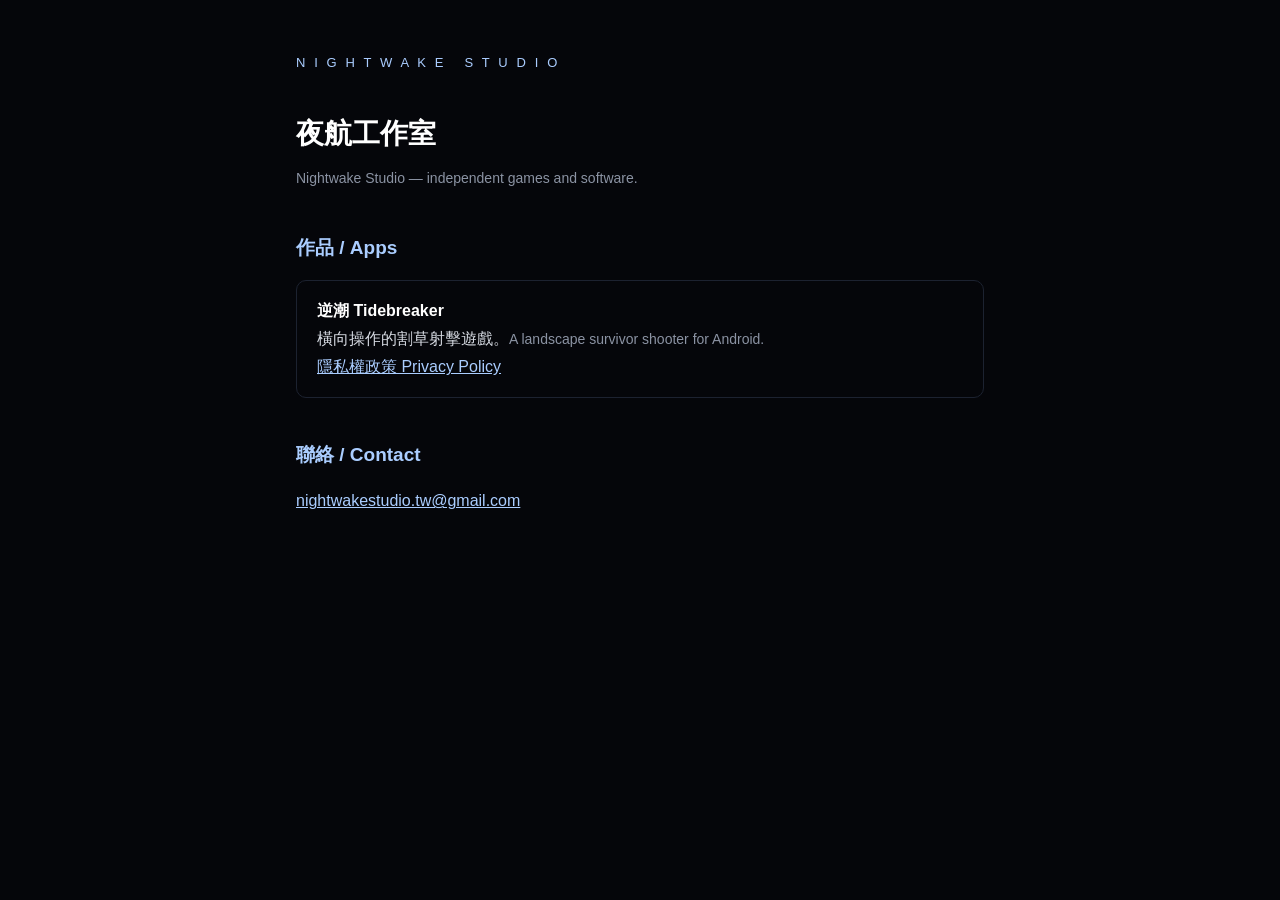
==== index.html @ 37f21087 "夜航工作室網站：首頁＋逆潮隱私權政策（繁中／英）" ====
<!doctype html>
<html lang="zh-Hant">
<head>
<meta charset="utf-8">
<meta name="viewport" content="width=device-width, initial-scale=1">
<title>夜航工作室 Nightwake Studio</title>
<meta name="description" content="夜航工作室 Nightwake Studio — 獨立開發的遊戲與軟體。">
<link rel="stylesheet" href="/style.css">
</head>
<body>
<main>
  <header class="site"><a href="/">N I G H T W A K E &nbsp; S T U D I O</a></header>
  <h1>夜航工作室</h1>
  <p class="muted">Nightwake Studio — independent games and software.</p>

  <h2>作品 / Apps</h2>
  <ul class="apps">
    <li>
      <strong>逆潮 Tidebreaker</strong><br>
      橫向操作的割草射擊遊戲。<span class="muted">A landscape survivor shooter for Android.</span><br>
      <a href="/tidebreaker/privacy/">隱私權政策 Privacy Policy</a>
    </li>
  </ul>

  <h2>聯絡 / Contact</h2>
  <p><a href="mailto:nightwakestudio.tw@gmail.com">nightwakestudio.tw@gmail.com</a></p>
</main>
</body>
</html>
---- style.css ----
/* 夜航 Nightwake Studio — 顏色對應 horde-survivors/docs/brand.md */
:root {
  --bg: rgb(5, 6, 10);
  --fg: #d7dbe3;
  --muted: #8b93a3;
  --accent: rgb(170, 205, 255);
  --line: #1c2230;
}
* { box-sizing: border-box; }
html { -webkit-text-size-adjust: 100%; }
body {
  margin: 0;
  background: var(--bg);
  color: var(--fg);
  font: 16px/1.75 -apple-system, BlinkMacSystemFont, "Segoe UI", "Noto Sans TC",
        "PingFang TC", "Microsoft JhengHei", sans-serif;
}
main { max-width: 720px; margin: 0 auto; padding: 48px 16px 80px; }
header.site { margin-bottom: 40px; }
header.site a { color: var(--accent); text-decoration: none; letter-spacing: .2em;
  font-size: 13px; }
h1 { font-size: 28px; line-height: 1.3; margin: 0 0 8px; color: #fff; }
h2 { font-size: 19px; margin: 40px 0 8px; color: var(--accent); }
p, li { color: var(--fg); }
.muted { color: var(--muted); font-size: 14px; }
a { color: var(--accent); }
ul { padding-left: 1.3em; }
nav.lang { margin: 0 0 32px; font-size: 14px; }
nav.lang a { margin-right: 12px; }
hr { border: 0; border-top: 1px solid var(--line); margin: 56px 0 24px; }
.apps { list-style: none; padding: 0; }
.apps li { border: 1px solid var(--line); border-radius: 10px; padding: 16px 20px;
  margin-bottom: 12px; }
.apps strong { color: #fff; }
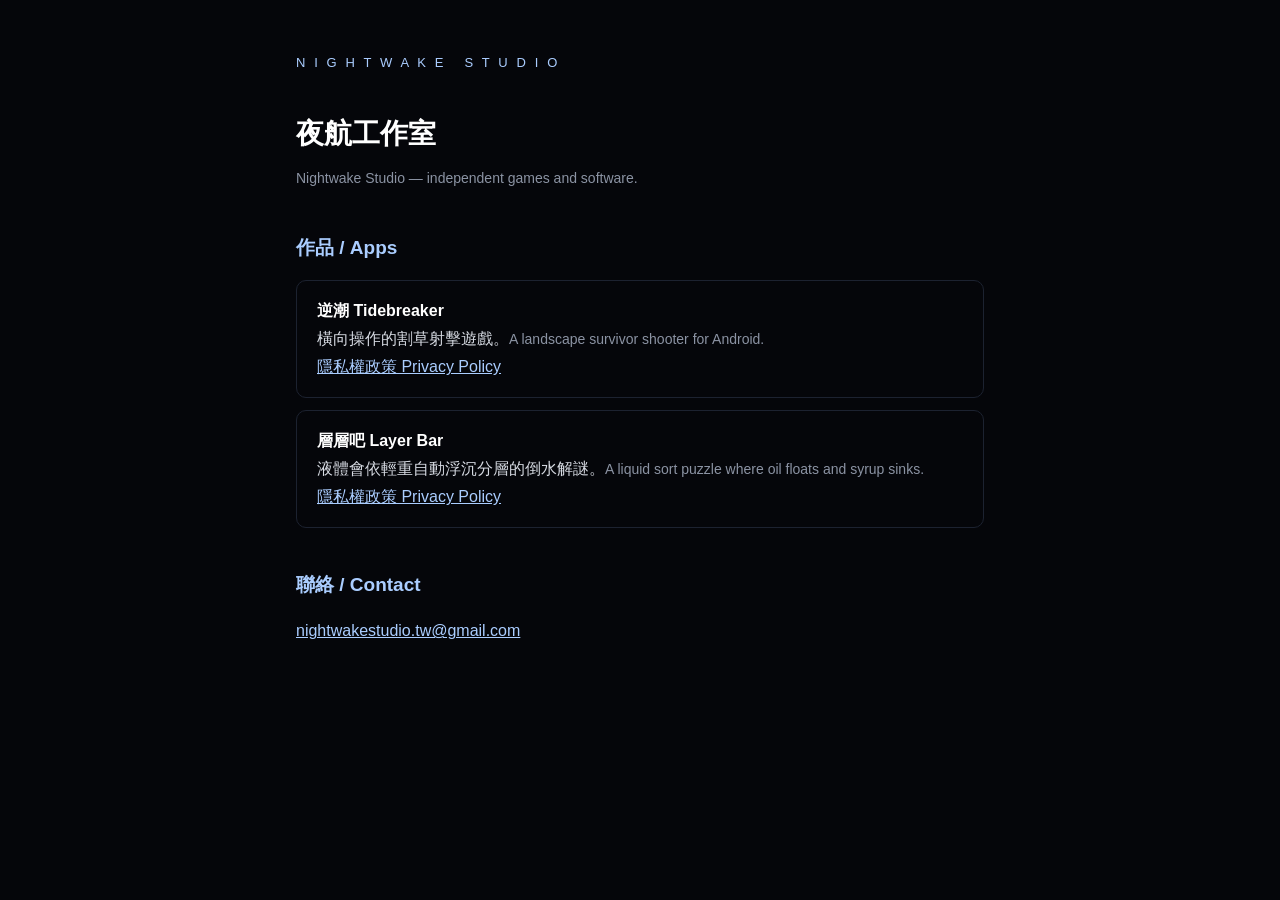
==== commit fceab38a: "層層吧 Layer Bar：隱私權政策（繁中／英，含隱私同意說明）與首頁作品列表" ====
--- a/index.html
+++ b/index.html
@@ -20,6 +20,11 @@
       橫向操作的割草射擊遊戲。<span class="muted">A landscape survivor shooter for Android.</span><br>
       <a href="/tidebreaker/privacy/">隱私權政策 Privacy Policy</a>
     </li>
+    <li>
+      <strong>層層吧 Layer Bar</strong><br>
+      液體會依輕重自動浮沉分層的倒水解謎。<span class="muted">A liquid sort puzzle where oil floats and syrup sinks.</span><br>
+      <a href="/layerbar/privacy/">隱私權政策 Privacy Policy</a>
+    </li>
   </ul>
 
   <h2>聯絡 / Contact</h2>
